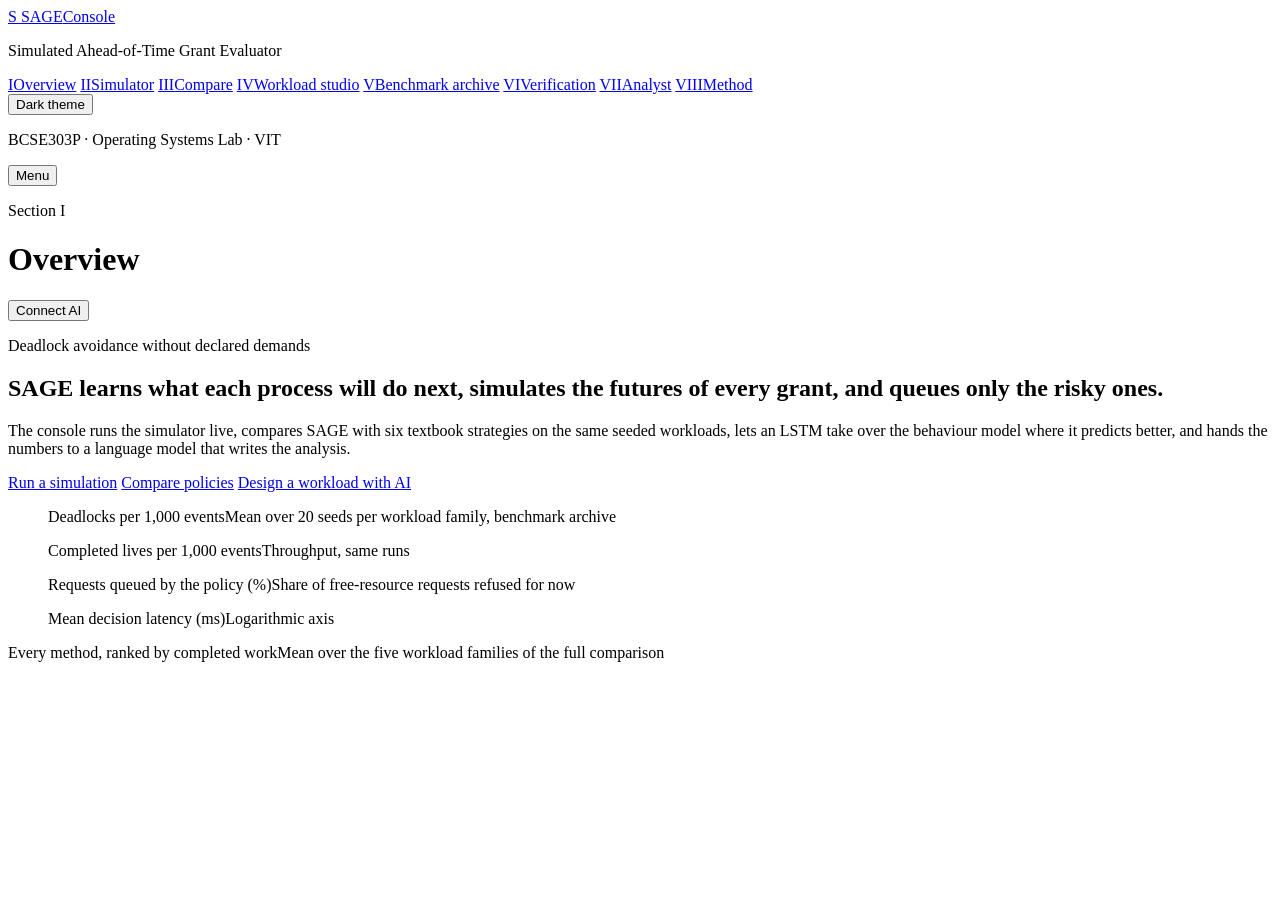
==== sage_project/server/static/index.html @ ff32efb6 "Add LSTM behaviour engine, uvicorn console with animated UI, and Groq analyst - sagesim/lstm_model.p" ====
<!doctype html>
<html lang="en">
<head>
<meta charset="utf-8">
<meta name="viewport" content="width=device-width, initial-scale=1">
<title>SAGE Console</title>
<meta name="description" content="Simulated Ahead-of-Time Grant Evaluator: deadlock avoidance that learns what processes will do next.">
<link rel="preconnect" href="https://fonts.googleapis.com">
<link rel="preconnect" href="https://fonts.gstatic.com" crossorigin>
<link rel="stylesheet" href="https://fonts.googleapis.com/css2?family=Cormorant+Garamond:ital,wght@0,500;0,600;0,700;1,500&family=Inter:wght@400;500;600&family=JetBrains+Mono:wght@400;500&display=swap">
<link rel="stylesheet" href="/static/app.css">
<link rel="icon" href="data:image/svg+xml,%3Csvg xmlns='http://www.w3.org/2000/svg' viewBox='0 0 32 32'%3E%3Crect width='32' height='32' rx='4' fill='%2314305A'/%3E%3Ctext x='16' y='22' text-anchor='middle' font-family='Georgia,serif' font-size='18' font-weight='700' fill='%23C9A85C'%3ES%3C/text%3E%3C/svg%3E">
</head>
<body>
<div class="shell">
  <aside class="sidebar" id="sidebar">
    <a class="brand" href="#overview">
      <span class="brand-mark">S</span>
      <span class="brand-text"><span class="brand-name">SAGE</span><span class="brand-sub">Console</span></span>
    </a>
    <p class="brand-tag">Simulated Ahead-of-Time Grant Evaluator</p>
    <nav class="nav" id="nav">
      <a href="#overview" data-view="overview"><span class="num">I</span><span>Overview</span></a>
      <a href="#simulator" data-view="simulator"><span class="num">II</span><span>Simulator</span></a>
      <a href="#compare" data-view="compare"><span class="num">III</span><span>Compare</span></a>
      <a href="#studio" data-view="studio"><span class="num">IV</span><span>Workload studio</span></a>
      <a href="#archive" data-view="archive"><span class="num">V</span><span>Benchmark archive</span></a>
      <a href="#verify" data-view="verify"><span class="num">VI</span><span>Verification</span></a>
      <a href="#analyst" data-view="analyst"><span class="num">VII</span><span>Analyst</span></a>
      <a href="#method" data-view="method"><span class="num">VIII</span><span>Method</span></a>
    </nav>
    <div class="sidebar-foot">
      <div class="pill-stack" id="sideStatus"></div>
      <div class="side-actions">
        <button class="btn btn-ghost btn-sm" id="themeToggle" type="button" title="Switch theme">Dark theme</button>
        <a class="btn btn-ghost btn-sm" id="reportLink" href="/report" target="_blank" rel="noopener" hidden>Report</a>
      </div>
      <p class="side-credit">BCSE303P · Operating Systems Lab · VIT</p>
    </div>
  </aside>

  <main class="main" id="main">
    <header class="topbar">
      <button class="btn btn-ghost btn-sm menu-btn" id="menuBtn" type="button" aria-label="Menu">Menu</button>
      <div class="topbar-title">
        <p class="eyebrow" id="topEyebrow">Section I</p>
        <h1 id="topTitle">Overview</h1>
      </div>
      <div class="topbar-right"><div class="pills" id="topPills"></div><button class="btn btn-primary btn-sm" id="aiBtn" type="button">Connect AI</button></div>
    </header>

    <!-- ============================================================ I. OVERVIEW -->
    <section class="view" id="view-overview">
      <div class="hero">
        <div class="hero-text">
          <p class="eyebrow gold">Deadlock avoidance without declared demands</p>
          <h2 class="display">SAGE learns what each process will do next, simulates the futures of every grant, and queues only the risky ones.</h2>
          <p class="lede">The console runs the simulator live, compares SAGE with six textbook strategies on the same seeded workloads, lets an LSTM take over the behaviour model where it predicts better, and hands the numbers to a language model that writes the analysis.</p>
          <div class="hero-actions">
            <a class="btn btn-primary" href="#simulator">Run a simulation</a>
            <a class="btn btn-outline" href="#compare">Compare policies</a>
            <a class="btn btn-outline" href="#studio">Design a workload with AI</a>
          </div>
        </div>
        <div class="hero-side card" id="heroFacts"></div>
      </div>

      <div class="kpi-row" id="ovKpis"></div>

      <div class="grid-2">
        <figure class="card chart-card"><figcaption><span class="card-title">Deadlocks per 1,000 events</span><span class="card-sub">Mean over 20 seeds per workload family, benchmark archive</span></figcaption><div class="chart" id="ovDeadlock"></div></figure>
        <figure class="card chart-card"><figcaption><span class="card-title">Completed lives per 1,000 events</span><span class="card-sub">Throughput, same runs</span></figcaption><div class="chart" id="ovThroughput"></div></figure>
        <figure class="card chart-card"><figcaption><span class="card-title">Requests queued by the policy (%)</span><span class="card-sub">Share of free-resource requests refused for now</span></figcaption><div class="chart" id="ovQueue"></div></figure>
        <figure class="card chart-card"><figcaption><span class="card-title">Mean decision latency (ms)</span><span class="card-sub">Logarithmic axis</span></figcaption><div class="chart" id="ovLatency"></div></figure>
      </div>

      <div class="card">
        <div class="card-head"><div><span class="card-title">Every method, ranked by completed work</span><span class="card-sub" id="ovRankSub">Mean over the five workload families of the full comparison</span></div></div>
        <div class="table-wrap" id="ovRank"></div>
      </div>
    </section>

    <!-- ============================================================ II. SIMULATOR -->
    <section class="view" id="view-simulator" hidden>
      <div class="sim-layout">
        <aside class="sim-config card">
          <div class="card-head"><span class="card-title">Configuration</span><button class="btn btn-ghost btn-sm" id="simReset" type="button">Defaults</button></div>
          <form id="simForm" class="form" autocomplete="off"></form>
          <div class="form-actions">
            <button class="btn btn-primary btn-block" id="simRun" type="button">Run simulation</button>
            <button class="btn btn-outline btn-block" id="simCancel" type="button" hidden>Cancel</button>
          </div>
          <div class="progress" id="simProgress" hidden><div class="progress-bar"><span></span></div><p class="progress-text"></p></div>
          <div class="recent" id="simRecent"></div>
        </aside>

        <div class="sim-results" id="simResults">
          <div class="card sim-live" id="simLive" hidden>
            <div class="futures" aria-hidden="true"><i style="--i:0"></i><i style="--i:1"></i><i style="--i:2"></i><i style="--i:3"></i><i style="--i:4"></i><i style="--i:5"></i><i style="--i:6"></i><i style="--i:7"></i><i style="--i:8"></i><i style="--i:9"></i><i style="--i:10"></i><i style="--i:11"></i></div>
            <div><p class="label">Simulating</p><p class="muted" id="simLiveText" style="margin:0">K futures of H steps for every request of a free resource…</p></div>
          </div>
          <div class="empty-state" id="simEmpty">
            <p class="eyebrow gold">No run yet</p>
            <h3 class="display">Choose a policy and a workload, then run.</h3>
            <p class="muted">A run of 1,500 events with SAGE takes a few seconds. Every number, log and the replay below come from that single seeded run, so it can be reproduced exactly.</p>
          </div>
          <div id="simBody" hidden>
            <div class="result-head">
              <div><p class="eyebrow" id="simRunEyebrow"></p><h2 id="simRunTitle" class="display"></h2><p class="muted" id="simRunSub"></p></div>
              <div class="result-actions">
                <button class="btn btn-outline btn-sm" id="simAnalyse" type="button">Analyse with AI</button>
                <button class="btn btn-ghost btn-sm" id="simDownload" type="button">Download JSON</button>
              </div>
            </div>
            <div class="kpi-row" id="simKpis"></div>

            <div class="grid-2">
              <figure class="card chart-card"><figcaption><span class="card-title">Deadlocks and completed lives over the run</span><span class="card-sub">Cumulative counts</span></figcaption><div class="chart" id="simCum"></div></figure>
              <figure class="card chart-card"><figcaption><span class="card-title">Decisions per window</span><span class="card-sub">Granted and queued requests of free resources</span></figcaption><div class="chart" id="simDecisions"></div></figure>
              <figure class="card chart-card"><figcaption><span class="card-title">Mean rollout risk per window</span><span class="card-sub">Learned-path decisions only; the threshold τ is marked</span></figcaption><div class="chart" id="simRisk"></div></figure>
              <figure class="card chart-card"><figcaption><span class="card-title">Processes waiting</span><span class="card-sub">Mean number of waiting processes per window</span></figcaption><div class="chart" id="simWaiting"></div></figure>
            </div>

            <div class="grid-3">
              <figure class="card chart-card"><figcaption><span class="card-title">Decision paths</span><span class="card-sub">First decisions on each request</span></figcaption><div class="chart" id="simPaths"></div></figure>
              <figure class="card chart-card"><figcaption><span class="card-title">Risk scores</span><span class="card-sub">Histogram of the rollout risk</span></figcaption><div class="chart" id="simRiskHist"></div></figure>
              <div class="card"><div class="card-head"><span class="card-title">Deadlocks</span><span class="card-sub" id="simDlSub"></span></div><div class="table-wrap" id="simDeadlocks"></div></div>
            </div>

            <div class="card">
              <div class="card-head"><div><span class="card-title">Replay</span><span class="card-sub">Step through the run: allocation, wait-for graph, the decision and its simulated futures</span></div>
                <div class="replay-controls" id="replayControls">
                  <button class="btn btn-ghost btn-sm" data-act="first" type="button" title="Start">|◀</button>
                  <button class="btn btn-ghost btn-sm" data-act="prev" type="button" title="Previous (←)">◀</button>
                  <button class="btn btn-outline btn-sm" data-act="play" type="button" id="replayPlay">Play</button>
                  <button class="btn btn-ghost btn-sm" data-act="next" type="button" title="Next (→)">▶</button>
                  <button class="btn btn-ghost btn-sm" data-act="last" type="button" title="End">▶|</button>
                  <select class="select select-sm" id="replaySpeed"><option value="400">Slow</option><option value="150" selected>Normal</option><option value="40">Fast</option></select>
                  <select class="select select-sm" id="replayJump"><option value="">Jump to…</option></select>
                </div>
              </div>
              <div class="replay-scrub"><input type="range" id="replayRange" min="0" max="0" value="0"><svg class="replay-marks" id="replayMarks" preserveAspectRatio="none"></svg></div>
              <div class="replay-grid">
                <div class="replay-main">
                  <div class="replay-event" id="replayEvent"></div>
                  <div class="replay-panels">
                    <div><p class="label">Allocation</p><div id="replayAlloc" class="alloc"></div></div>
                    <div><p class="label">Wait-for graph</p><div id="replayGraph" class="wfg"></div></div>
                  </div>
                </div>
                <div class="replay-side">
                  <div id="replayDecision"></div>
                  <div id="replayProcs" class="replay-procs"></div>
                </div>
              </div>
            </div>

            <div class="card">
              <div class="card-head"><div><span class="card-title">Processes and their models</span><span class="card-sub">What each slot ran, how well its model predicted it, which engine the policy trusted</span></div></div>
              <div class="table-wrap" id="simProcs"></div>
            </div>

            <div class="card">
              <div class="card-head"><div><span class="card-title">Decision log</span><span class="card-sub" id="simDecSub"></span></div>
                <div class="filters">
                  <select class="select select-sm" id="decFilter"><option value="all">All decisions</option><option value="wait">Queued only</option><option value="learned">Learned path</option><option value="fallback">Fallback paths</option><option value="drain">Starvation guard</option></select>
                  <select class="select select-sm" id="decProc"><option value="">Every process</option></select>
                </div>
              </div>
              <div class="table-wrap" id="simDecisionsTable"></div>
              <div class="pager" id="decPager"></div>
            </div>

            <div class="card ai-card" id="simAiCard" hidden>
              <div class="card-head"><div><span class="card-title">Analyst's report</span><span class="card-sub" id="simAiSub"></span></div><div class="filters"><input class="input input-sm" id="simAiFocus" placeholder="Ask something specific (optional)"><button class="btn btn-outline btn-sm" id="simAiAgain" type="button">Regenerate</button></div></div>
              <div class="prose" id="simAiOut"></div>
            </div>
          </div>
        </div>
      </div>
    </section>

    <!-- ============================================================ III. COMPARE -->
    <section class="view" id="view-compare" hidden>
      <div class="sim-layout">
        <aside class="sim-config card">
          <div class="card-head"><span class="card-title">Comparison</span></div>
          <form id="cmpForm" class="form" autocomplete="off"></form>
          <div class="form-actions">
            <button class="btn btn-primary btn-block" id="cmpRun" type="button">Run comparison</button>
            <button class="btn btn-outline btn-block" id="cmpCancel" type="button" hidden>Cancel</button>
          </div>
          <div class="progress" id="cmpProgress" hidden><div class="progress-bar"><span></span></div><p class="progress-text"></p></div>
          <hr class="rule">
          <div class="card-head"><span class="card-title">Threshold sweep</span></div>
          <form id="swpForm" class="form" autocomplete="off"></form>
          <div class="form-actions"><button class="btn btn-outline btn-block" id="swpRun" type="button">Sweep τ</button></div>
          <div class="progress" id="swpProgress" hidden><div class="progress-bar"><span></span></div><p class="progress-text"></p></div>
        </aside>
        <div class="sim-results">
          <div class="empty-state" id="cmpEmpty">
            <p class="eyebrow gold">Same workload, same seeds, every policy</p>
            <h3 class="display">Pick the policies to compare and run them on identical traces.</h3>
            <p class="muted">Each policy sees exactly the same programs and scheduler draws for a given seed, so differences are due to the policy alone. Add the LSTM engine to compare the two behaviour models inside SAGE.</p>
          </div>
          <div id="cmpBody" hidden>
            <div class="result-head"><div><p class="eyebrow" id="cmpEyebrow"></p><h2 class="display" id="cmpTitle"></h2><p class="muted" id="cmpSub"></p></div>
              <div class="result-actions"><button class="btn btn-outline btn-sm" id="cmpAnalyse" type="button">Analyse with AI</button></div></div>
            <div class="grid-2">
              <figure class="card chart-card"><figcaption><span class="card-title">Deadlocks per 1,000 events</span><span class="card-sub">Mean ± s.d. over seeds</span></figcaption><div class="chart" id="cmpDeadlock"></div></figure>
              <figure class="card chart-card"><figcaption><span class="card-title">Completed lives per 1,000 events</span><span class="card-sub">Throughput</span></figcaption><div class="chart" id="cmpThroughput"></div></figure>
              <figure class="card chart-card"><figcaption><span class="card-title">Requests queued by the policy (%)</span><span class="card-sub">Avoidance cost</span></figcaption><div class="chart" id="cmpQueue"></div></figure>
              <figure class="card chart-card"><figcaption><span class="card-title">Rollbacks per 1,000 events</span><span class="card-sub">Recovery cost: aborted and restarted work</span></figcaption><div class="chart" id="cmpRollback"></div></figure>
            </div>
            <div class="card"><div class="card-head"><span class="card-title">All metrics</span><span class="card-sub">Mean ± standard deviation over seeds</span></div><div class="table-wrap" id="cmpTable"></div></div>
            <div class="card ai-card" id="cmpAiCard" hidden><div class="card-head"><span class="card-title">Analyst's commentary</span><span class="card-sub" id="cmpAiSub"></span></div><div class="prose" id="cmpAiOut"></div></div>
          </div>
          <div id="swpBody" hidden>
            <div class="result-head"><div><p class="eyebrow">Threshold sweep</p><h2 class="display" id="swpTitle"></h2><p class="muted" id="swpSub"></p></div></div>
            <div class="grid-2">
              <figure class="card chart-card"><figcaption><span class="card-title">Deadlocks per 1,000 events against τ</span><span class="card-sub">Lower τ queues more and deadlocks less</span></figcaption><div class="chart" id="swpDeadlock"></div></figure>
              <figure class="card chart-card"><figcaption><span class="card-title">Queue rate (%) and throughput against τ</span><span class="card-sub">Two series, one axis each</span></figcaption><div class="chart" id="swpQueue"></div></figure>
            </div>
            <div class="card"><div class="table-wrap" id="swpTable"></div></div>
          </div>
        </div>
      </div>
    </section>

    <!-- ============================================================ IV. WORKLOAD STUDIO -->
    <section class="view" id="view-studio" hidden>
      <div class="studio-layout">
        <div class="card">
          <div class="card-head"><div><span class="card-title">Describe the scenario</span><span class="card-sub">The analyst turns a description into process programs; the server validates them</span></div></div>
          <textarea class="textarea" id="stDesc" rows="5" placeholder="Example: three writers each lock the printer then the scanner; two readers lock the scanner first and then the printer; one background job takes the disk and the tape at random."></textarea>
          <div class="filters">
            <label class="field-inline">Processes <input class="input input-sm" id="stN" type="number" min="2" max="12" placeholder="auto"></label>
            <label class="field-inline">Resources <input class="input input-sm" id="stM" type="number" min="2" max="12" placeholder="auto"></label>
            <button class="btn btn-primary" id="stDesign" type="button">Design with AI</button>
          </div>
          <p class="muted small" id="stDesignStatus"></p>
          <div class="presets"><p class="label">Or start from a classic</p><div class="chips" id="stPresets"></div></div>
        </div>
        <div class="card">
          <div class="card-head"><div><span class="card-title">Workload specification</span><span class="card-sub">JSON; edit freely, then validate</span></div><div class="filters"><button class="btn btn-outline btn-sm" id="stValidate" type="button">Validate</button></div></div>
          <textarea class="textarea mono" id="stSpec" rows="18" spellcheck="false"></textarea>
          <p class="muted small" id="stSpecStatus"></p>
        </div>
        <div class="card studio-preview">
          <div class="card-head"><div><span class="card-title">Preview</span><span class="card-sub">One sample life per process</span></div>
            <div class="filters"><select class="select select-sm" id="stPolicy"></select><button class="btn btn-primary btn-sm" id="stRun" type="button">Run in simulator</button><button class="btn btn-outline btn-sm" id="stCompare" type="button">Compare all policies</button></div></div>
          <div id="stPreview" class="preview-grid"></div>
        </div>
      </div>
    </section>

    <!-- ============================================================ V. ARCHIVE -->
    <section class="view" id="view-archive" hidden>
      <div class="card"><div class="card-head"><div><span class="card-title">Benchmark archive</span><span class="card-sub" id="arSub">Results written by experiments/run_all.py and experiments/compare_all.py</span></div></div>
        <div class="table-wrap" id="arConfig"></div></div>
      <div class="card"><div class="card-head"><div><span class="card-title">Every policy on every workload</span><span class="card-sub" id="arCmpSub"></span></div><div class="filters"><select class="select select-sm" id="arMetric"></select></div></div>
        <div class="chart chart-tall" id="arCompare"></div><div class="table-wrap" id="arCompareTable"></div></div>
      <div class="grid-2">
        <div class="card"><div class="card-head"><div><span class="card-title">System sizes and contention</span><span class="card-sub">20 seeds per cell; deadlocks per 1,000 events</span></div></div><div class="table-wrap" id="arSizes"></div></div>
        <div class="card"><div class="card-head"><div><span class="card-title">Behaviour model accuracy</span><span class="card-sub">Next-event top-1 accuracy on unseen lives and inside the runs</span></div></div><div class="table-wrap" id="arAccuracy"></div>
          <div class="card-head"><div><span class="card-title">Early warning</span><span class="card-sub">Shadow mode: lead time from the first high-risk flag to the deadlock</span></div></div><div class="table-wrap" id="arLead"></div></div>
      </div>
      <div class="grid-2">
        <figure class="card chart-card"><figcaption><span class="card-title">Threshold sweep</span><span class="card-sub">Mixed workload: deadlocks and queued requests against τ</span></figcaption><div class="chart" id="arSweep"></div></figure>
        <figure class="card chart-card"><figcaption><span class="card-title">Behaviour shift</span><span class="card-sub">Accuracy of the shifted processes and their fallback share around the shift</span></figcaption><div class="chart" id="arShift"></div></figure>
        <figure class="card chart-card"><figcaption><span class="card-title">Decision cost</span><span class="card-sub">Mean latency against K for each horizon H</span></figcaption><div class="chart" id="arLatency"></div></figure>
        <div class="card"><div class="card-head"><div><span class="card-title">Shift experiment</span><span class="card-sub">Detection delay and the transition window</span></div></div><div class="table-wrap" id="arShiftTable"></div></div>
      </div>
      <div class="card"><div class="card-head"><div><span class="card-title">Figures</span><span class="card-sub">Generated by sagesim/dashboard.py</span></div></div><div class="plots" id="arPlots"></div></div>
    </section>

    <!-- ============================================================ VI. VERIFICATION -->
    <section class="view" id="view-verify" hidden>
      <div class="card">
        <div class="card-head"><div><span class="card-title">Verification suite</span><span class="card-sub">tests/verify.py: cases with known answers, from the printer–scanner scenario to the classic baselines and the LSTM engine</span></div>
          <div class="filters"><button class="btn btn-primary" id="vfRun" type="button">Run the suite</button></div></div>
        <div class="progress" id="vfProgress" hidden><div class="progress-bar indeterminate"><span></span></div><p class="progress-text">Running…</p></div>
        <div id="vfSummary" class="verify-summary"></div>
        <div class="table-wrap" id="vfCases"></div>
        <details class="details" id="vfRaw" hidden><summary>Raw output</summary><pre class="pre" id="vfOut"></pre></details>
      </div>
    </section>

    <!-- ============================================================ VII. ANALYST -->
    <section class="view" id="view-analyst" hidden>
      <div class="analyst-layout">
        <div class="card chat-card">
          <div class="card-head"><div><span class="card-title">Conversation</span><span class="card-sub">Ask about the method, a run, a comparison or the tuning of SAGE</span></div>
            <div class="filters"><select class="select select-sm" id="chatContext" multiple size="1"></select><button class="btn btn-ghost btn-sm" id="chatClear" type="button">Clear</button></div></div>
          <div class="chat" id="chatLog"></div>
          <form class="chat-input" id="chatForm"><textarea class="textarea" id="chatText" rows="2" placeholder="Why did SAGE queue so many requests on the bursty workload?"></textarea><button class="btn btn-primary" type="submit" id="chatSend">Send</button></form>
          <div class="chips" id="chatSuggest"></div>
        </div>
        <div class="card">
          <div class="card-head"><div><span class="card-title">Groq connection</span><span class="card-sub">Paste a key and pick a model here; the key is also read from GROQ_API_KEY or a .env file</span></div></div>
          <div id="aiPanelHost"></div>
        </div>
      </div>
    </section>

    <!-- ============================================================ VIII. METHOD -->
    <section class="view" id="view-method" hidden>
      <div class="method">
        <article class="card prose" id="methodDoc"></article>
      </div>
    </section>
  </main>
</div>

<div class="tooltip" id="tooltip" hidden></div>
<div class="toasts" id="toasts"></div>
<div class="modal" id="modal" hidden><div class="modal-box"><div class="modal-head"><span class="card-title" id="modalTitle"></span><button class="btn btn-ghost btn-sm" id="modalClose" type="button">Close</button></div><div class="prose" id="modalBody"></div></div></div>

<script src="/static/charts.js"></script>
<script src="/static/app.js"></script>
</body>
</html>
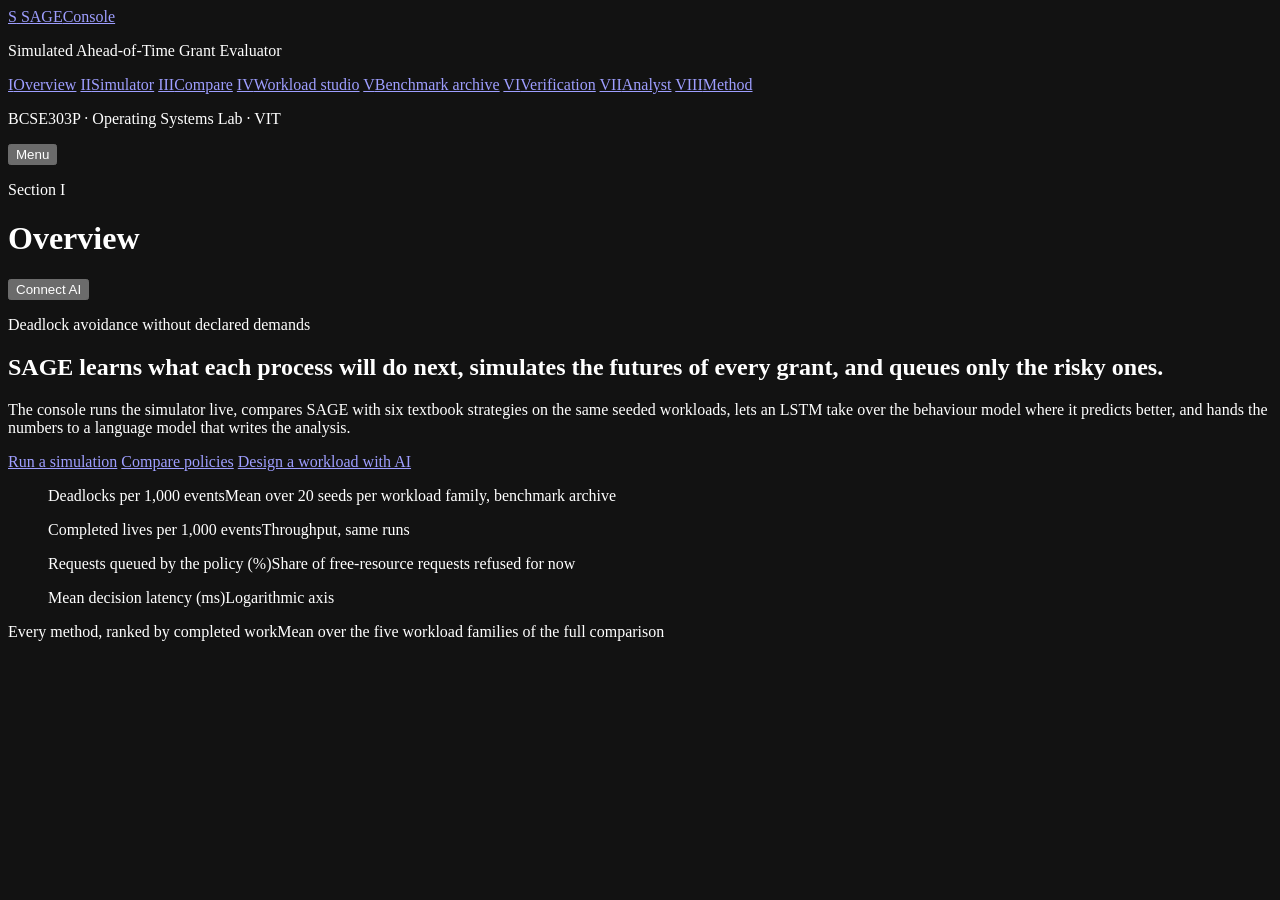
==== commit 1ec3b164: "Black-and-orange theme, simpler chrome, dark figures, better default model - Dark-only console: near" ====
--- a/sage_project/server/static/index.html
+++ b/sage_project/server/static/index.html
@@ -5,11 +5,13 @@
 <meta name="viewport" content="width=device-width, initial-scale=1">
 <title>SAGE Console</title>
 <meta name="description" content="Simulated Ahead-of-Time Grant Evaluator: deadlock avoidance that learns what processes will do next.">
+<meta name="color-scheme" content="dark">
+<meta name="theme-color" content="#0A0A0B">
 <link rel="preconnect" href="https://fonts.googleapis.com">
 <link rel="preconnect" href="https://fonts.gstatic.com" crossorigin>
 <link rel="stylesheet" href="https://fonts.googleapis.com/css2?family=Cormorant+Garamond:ital,wght@0,500;0,600;0,700;1,500&family=Inter:wght@400;500;600&family=JetBrains+Mono:wght@400;500&display=swap">
 <link rel="stylesheet" href="/static/app.css">
-<link rel="icon" href="data:image/svg+xml,%3Csvg xmlns='http://www.w3.org/2000/svg' viewBox='0 0 32 32'%3E%3Crect width='32' height='32' rx='4' fill='%2314305A'/%3E%3Ctext x='16' y='22' text-anchor='middle' font-family='Georgia,serif' font-size='18' font-weight='700' fill='%23C9A85C'%3ES%3C/text%3E%3C/svg%3E">
+<link rel="icon" href="data:image/svg+xml,%3Csvg xmlns='http://www.w3.org/2000/svg' viewBox='0 0 32 32'%3E%3Crect width='32' height='32' rx='4' fill='%230A0A0B'/%3E%3Crect x='1.5' y='1.5' width='29' height='29' rx='3' fill='none' stroke='%23F0792D' stroke-width='1.5'/%3E%3Ctext x='16' y='22' text-anchor='middle' font-family='Georgia,serif' font-size='18' font-weight='700' fill='%23F0792D'%3ES%3C/text%3E%3C/svg%3E">
 </head>
 <body>
 <div class="shell">
@@ -32,7 +34,6 @@
     <div class="sidebar-foot">
       <div class="pill-stack" id="sideStatus"></div>
       <div class="side-actions">
-        <button class="btn btn-ghost btn-sm" id="themeToggle" type="button" title="Switch theme">Dark theme</button>
         <a class="btn btn-ghost btn-sm" id="reportLink" href="/report" target="_blank" rel="noopener" hidden>Report</a>
       </div>
       <p class="side-credit">BCSE303P · Operating Systems Lab · VIT</p>
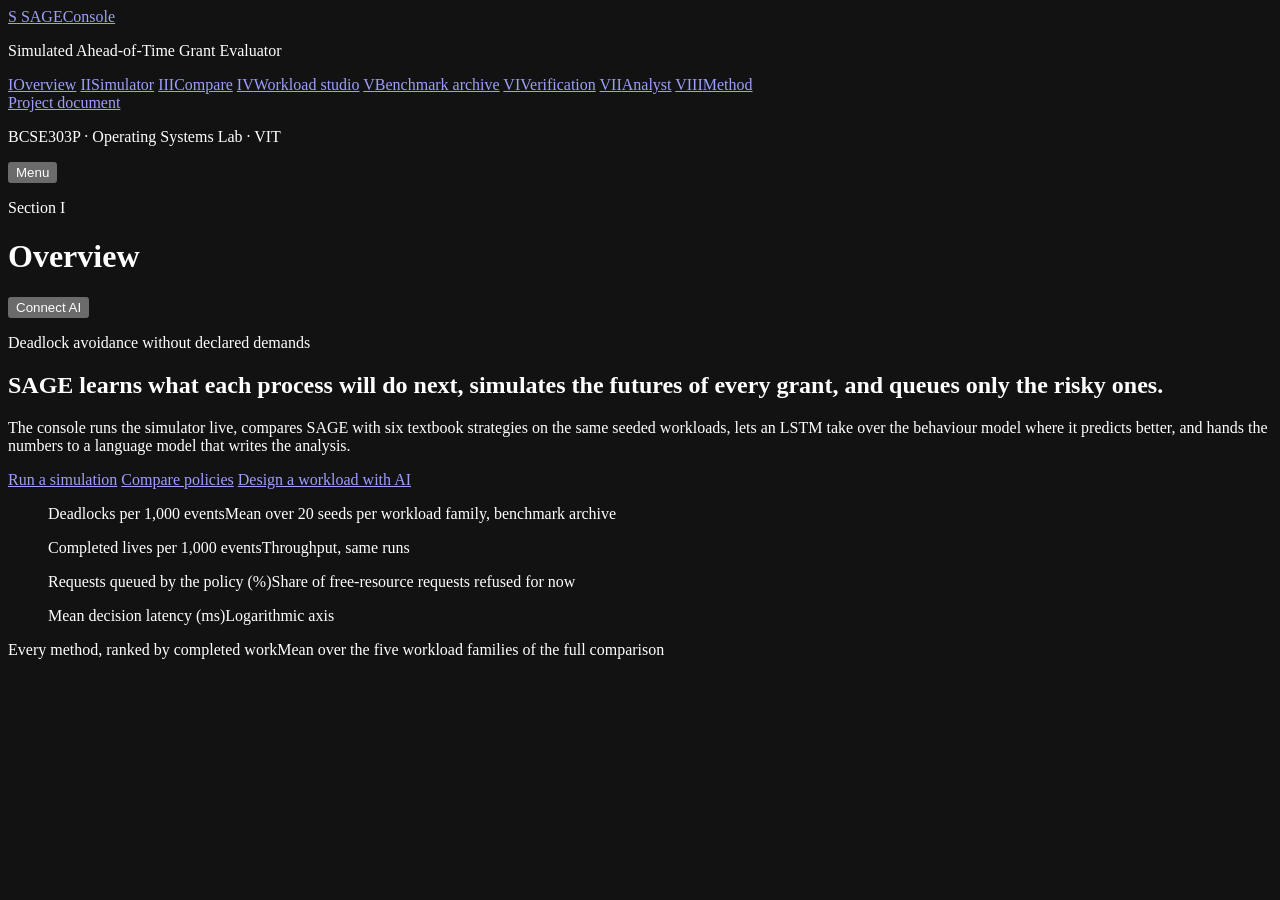
==== commit 8f9e0a34: "Add the animated project document (docs/) and serve it from the console - docs/index.html: standalon" ====
--- a/sage_project/server/static/index.html
+++ b/sage_project/server/static/index.html
@@ -34,6 +34,7 @@
     <div class="sidebar-foot">
       <div class="pill-stack" id="sideStatus"></div>
       <div class="side-actions">
+        <a class="btn btn-ghost btn-sm" href="/docs/" target="_blank" rel="noopener">Project document</a>
         <a class="btn btn-ghost btn-sm" id="reportLink" href="/report" target="_blank" rel="noopener" hidden>Report</a>
       </div>
       <p class="side-credit">BCSE303P · Operating Systems Lab · VIT</p>
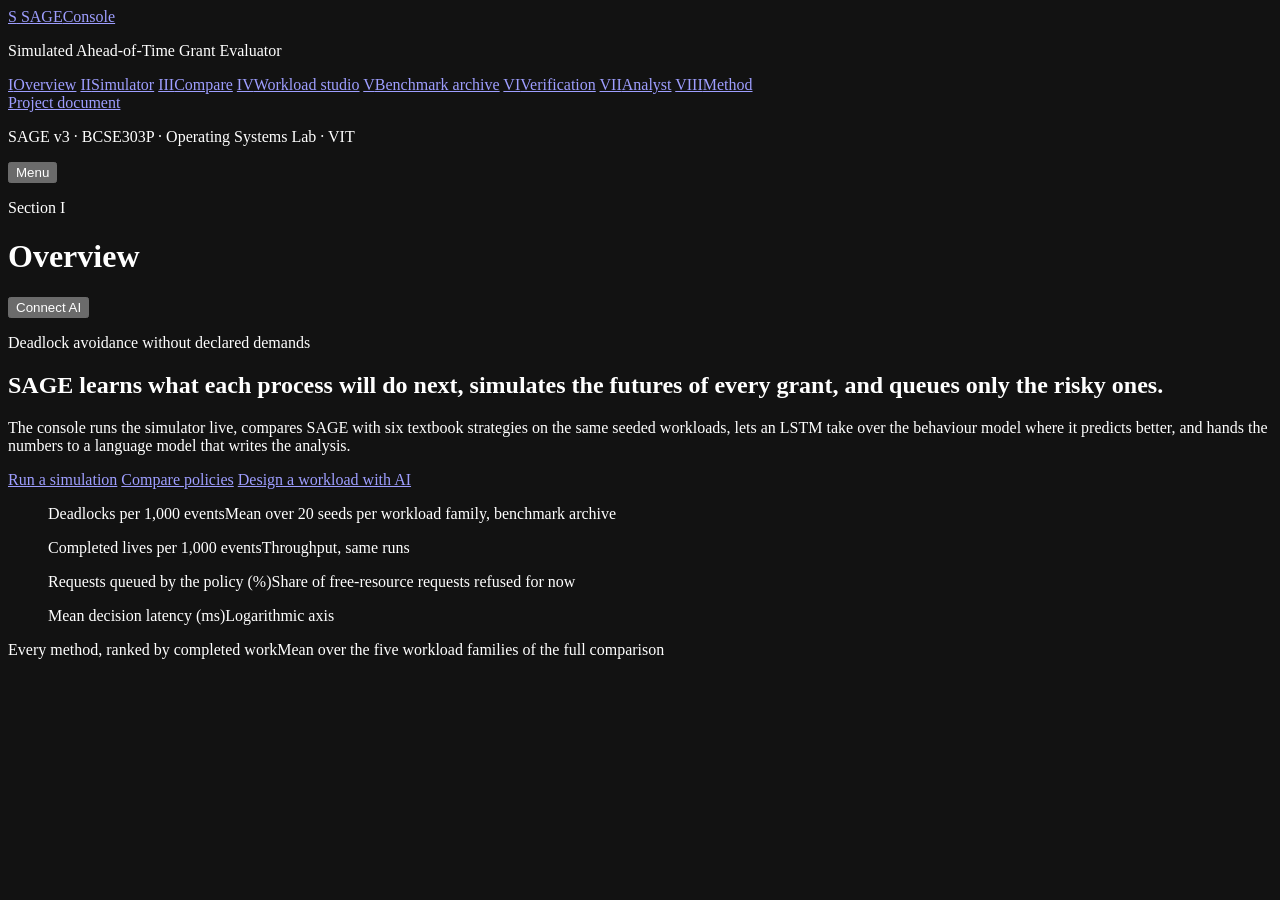
==== commit 74c76086: "Update every document and the console to version 3 - SAGE_Interactive_Report.html: black-and-orange " ====
--- a/sage_project/server/static/index.html
+++ b/sage_project/server/static/index.html
@@ -35,9 +35,9 @@
       <div class="pill-stack" id="sideStatus"></div>
       <div class="side-actions">
         <a class="btn btn-ghost btn-sm" href="/docs/" target="_blank" rel="noopener">Project document</a>
-        <a class="btn btn-ghost btn-sm" id="reportLink" href="/report" target="_blank" rel="noopener" hidden>Report</a>
-      </div>
-      <p class="side-credit">BCSE303P · Operating Systems Lab · VIT</p>
+        <a class="btn btn-ghost btn-sm" id="reportLink" href="/report" target="_blank" rel="noopener" hidden>v1–v3 report</a>
+      </div>
+      <p class="side-credit">SAGE v3 · BCSE303P · Operating Systems Lab · VIT</p>
     </div>
   </aside>
 
